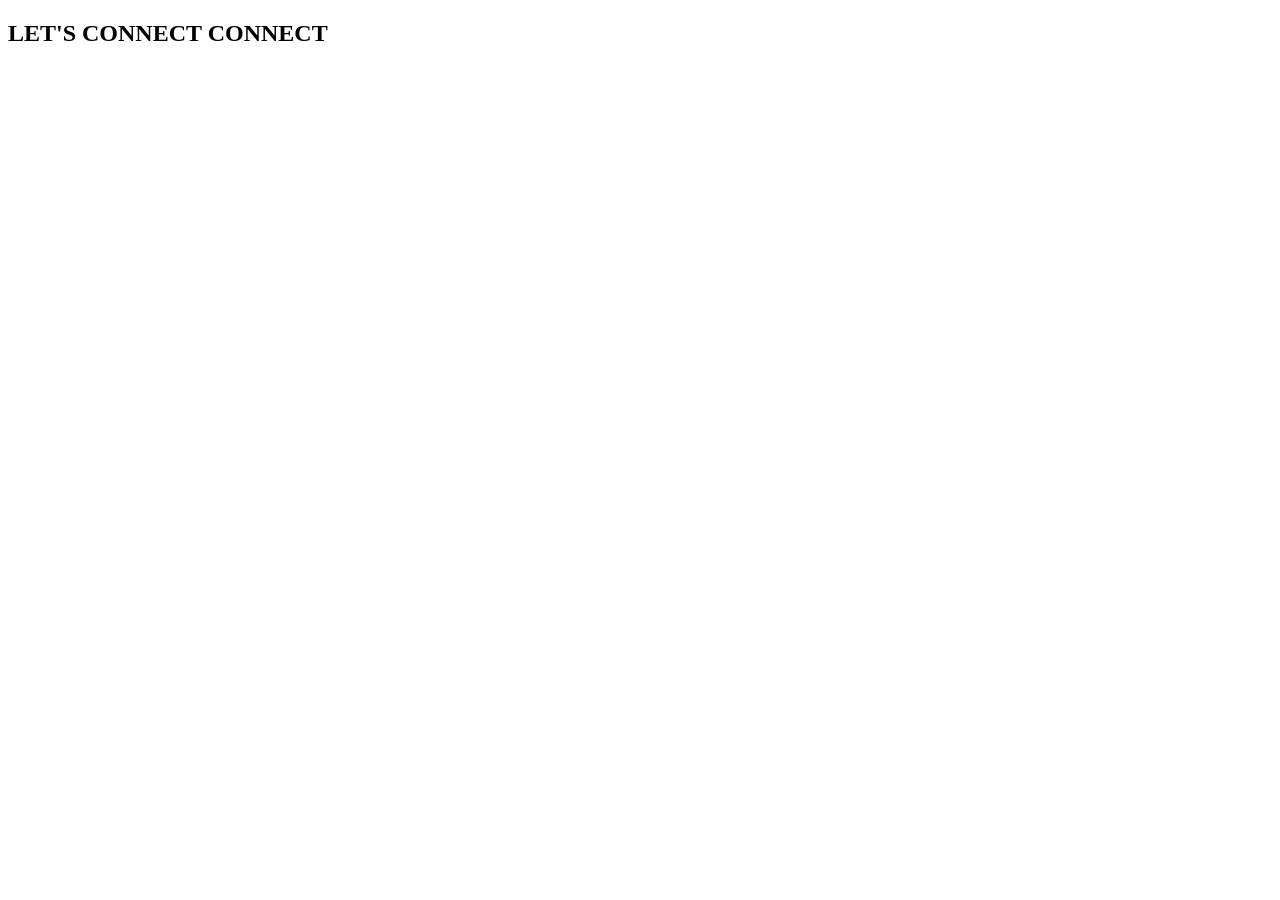
==== docs/banner/index.html @ 533ae8b1 "Add index.html for premium banner section" ====
<!DOCTYPE html>
<html lang="en">
<head>
  <meta charset="UTF-8">
  <meta name="viewport" content="width=device-width, initial-scale=1.0">
  <title>Let's Connect — MikeBoss80</title>
  <link rel="stylesheet" href="style.css">
  
  <!-- Fuentes premium -->
  <link rel="preconnect" href="https://fonts.googleapis.com">
  <link rel="preconnect" href="https://fonts.gstatic.com" crossorigin>
  <link href="https://fonts.googleapis.com/css2?family=Anton&family=Bebas+Neue&display=swap" rel="stylesheet">
</head>
<body>
  
  <!-- ============================================
       PREMIUM BANNER - LET'S CONNECT
       ============================================ -->
  <section class="banner">
    
    <!-- Texto con imagen revelada -->
    <div class="text-container">
      <h1 class="hero-text">
        <span class="line">LET'S CONNECT</span>
        <span class="line">CONNECT</span>
      </h1>
    </div>
    
    <!-- Glow cinematográfico -->
    <div class="glow-effect"></div>
    
  </section>

</body>
</html>
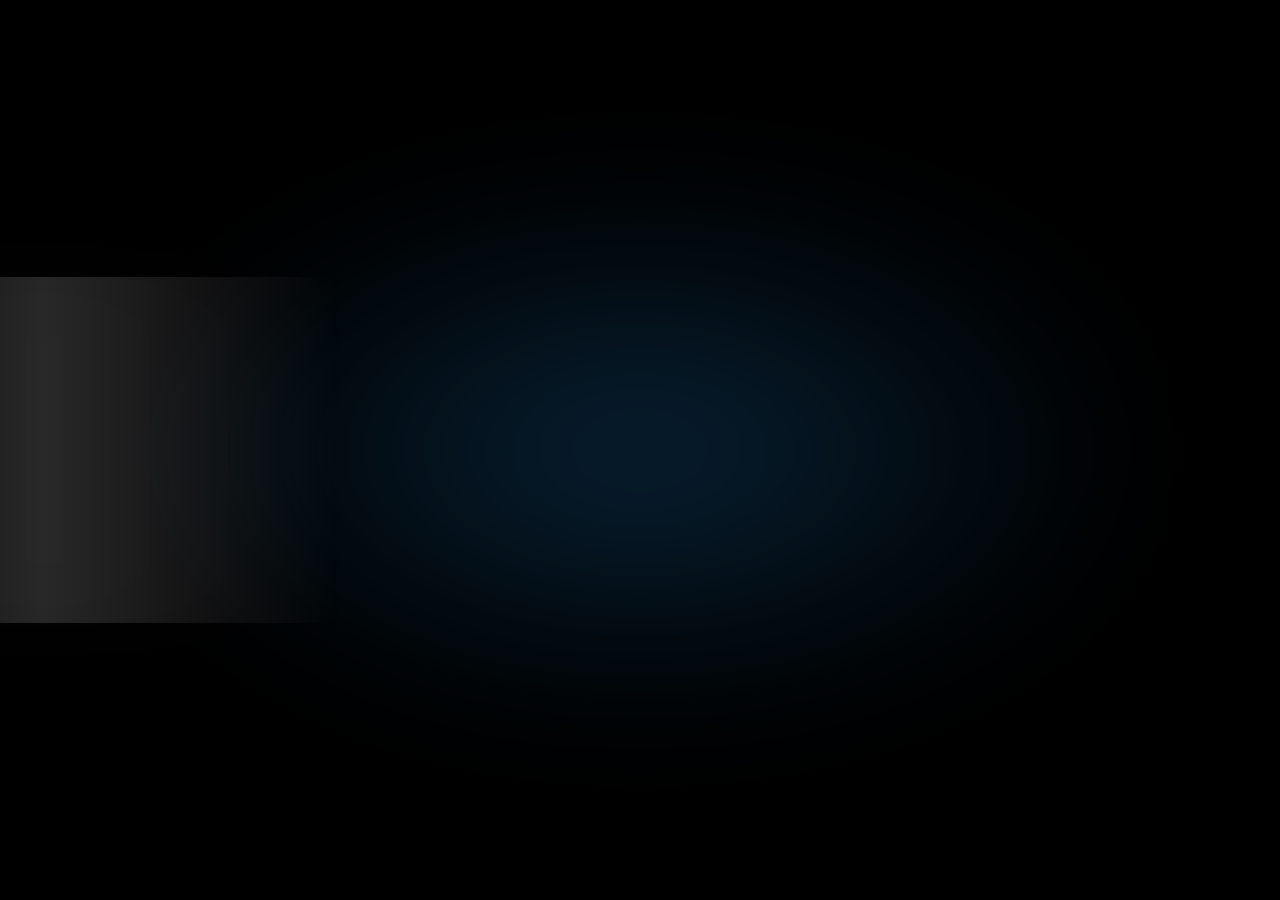
==== commit 785793e9: "Update title and comments in index.html" ====
--- a/docs/banner/index.html
+++ b/docs/banner/index.html
@@ -3,10 +3,10 @@
 <head>
   <meta charset="UTF-8">
   <meta name="viewport" content="width=device-width, initial-scale=1.0">
-  <title>Let's Connect — MikeBoss80</title>
+  <title>Let's Connect - Premium Banner</title>
   <link rel="stylesheet" href="style.css">
   
-  <!-- Fuentes premium -->
+  <!-- Google Fonts: Anton (Ultra Bold) -->
   <link rel="preconnect" href="https://fonts.googleapis.com">
   <link rel="preconnect" href="https://fonts.gstatic.com" crossorigin>
   <link href="https://fonts.googleapis.com/css2?family=Anton&family=Bebas+Neue&display=swap" rel="stylesheet">
@@ -14,19 +14,19 @@
 <body>
   
   <!-- ============================================
-       PREMIUM BANNER - LET'S CONNECT
+       PREMIUM BANNER SECTION
        ============================================ -->
   <section class="banner">
     
-    <!-- Texto con imagen revelada -->
+    <!-- Contenedor del texto con efecto de imagen -->
     <div class="text-container">
       <h1 class="hero-text">
-        <span class="line">LET'S CONNECT</span>
+        <span class="line">LET'S</span>
         <span class="line">CONNECT</span>
       </h1>
     </div>
     
-    <!-- Glow cinematográfico -->
+    <!-- Efecto de glow detrás del texto -->
     <div class="glow-effect"></div>
     
   </section>
--- a/docs/banner/style.css
+++ b/docs/banner/style.css
@@ -0,0 +1,162 @@
+/* ============================================
+   🔧 CONFIGURACIÓN RÁPIDA
+   Cambia SOLO esta variable para usar tu imagen
+   ============================================ */
+:root {
+  --banner-image: url('docs/banner/banner.png'); /* 👈 Tu imagen aquí */
+  --glow-color: rgba(36, 150, 237, 0.4);
+  --bg-color: #000000;
+}
+
+/* ============================================
+   RESET
+   ============================================ */
+* { margin: 0; padding: 0; box-sizing: border-box; }
+
+body {
+  background-color: var(--bg-color);
+  min-height: 100vh;
+  display: flex;
+  align-items: center;
+  justify-content: center;
+  overflow: hidden;
+  font-family: 'Anton', 'Bebas Neue', sans-serif;
+}
+
+/* ============================================
+   BANNER PRINCIPAL
+   ============================================ */
+.banner {
+  position: relative;
+  width: 100%;
+  height: 100vh;
+  display: flex;
+  align-items: center;
+  justify-content: center;
+  background: var(--bg-color);
+}
+
+/* ============================================
+   TEXTO CON IMAGEN REVELADA
+   ============================================ */
+.text-container {
+  position: relative;
+  z-index: 10;
+  text-align: center;
+}
+
+.hero-text {
+  font-family: 'Anton', sans-serif;
+  font-size: clamp(4rem, 15vw, 12rem);
+  font-weight: 400;
+  line-height: 0.9;
+  letter-spacing: -0.02em;
+  text-transform: uppercase;
+  
+  /* ✨ Magia: imagen solo visible dentro del texto */
+  background-image: var(--banner-image);
+  background-size: 200% 200%;
+  background-position: center;
+  background-repeat: no-repeat;
+  -webkit-background-clip: text;
+  background-clip: text;
+  -webkit-text-fill-color: transparent;
+  
+  /* Animación de la imagen flotando */
+  animation: 
+    imageFloat 20s ease-in-out infinite,
+    fadeInUp 1.2s ease-out;
+  
+  filter: drop-shadow(0 0 30px rgba(255, 255, 255, 0.1));
+}
+
+.hero-text .line {
+  display: block;
+  position: relative;
+}
+
+/* ============================================
+   ANIMACIONES
+   ============================================ */
+@keyframes imageFloat {
+  0%, 100% { background-position: 0% 50%; }
+  25%      { background-position: 50% 0%; }
+  50%      { background-position: 100% 50%; }
+  75%      { background-position: 50% 100%; }
+}
+
+@keyframes fadeInUp {
+  from { opacity: 0; transform: translateY(40px); }
+  to   { opacity: 1; transform: translateY(0); }
+}
+
+/* ============================================
+   GLOW CINEMATOGRÁFICO
+   ============================================ */
+.glow-effect {
+  position: absolute;
+  top: 50%;
+  left: 50%;
+  transform: translate(-50%, -50%);
+  width: 80%;
+  height: 60%;
+  background: radial-gradient(
+    ellipse at center,
+    var(--glow-color) 0%,
+    transparent 70%
+  );
+  filter: blur(80px);
+  opacity: 0.6;
+  z-index: 1;
+  animation: glowPulse 4s ease-in-out infinite;
+}
+
+@keyframes glowPulse {
+  0%, 100% { opacity: 0.6; transform: translate(-50%, -50%) scale(1); }
+  50%      { opacity: 0.8; transform: translate(-50%, -50%) scale(1.1); }
+}
+
+/* ============================================
+   BRILLO QUE RECORRE LAS LETRAS
+   ============================================ */
+.hero-text::after {
+  content: '';
+  position: absolute;
+  top: 0;
+  left: -100%;
+  width: 100%;
+  height: 100%;
+  background: linear-gradient(
+    90deg,
+    transparent,
+    rgba(255, 255, 255, 0.15),
+    transparent
+  );
+  animation: shine 4s ease-in-out infinite;
+  pointer-events: none;
+}
+
+@keyframes shine {
+  0%   { left: -100%; }
+  50%, 100% { left: 100%; }
+}
+
+/* ============================================
+   RESPONSIVE
+   ============================================ */
+@media (max-width: 768px) {
+  .hero-text {
+    font-size: clamp(3rem, 12vw, 6rem);
+  }
+  .glow-effect {
+    width: 90%;
+    height: 50%;
+    filter: blur(60px);
+  }
+}
+
+@media (max-width: 480px) {
+  .hero-text {
+    font-size: clamp(2.5rem, 10vw, 4rem);
+  }
+}
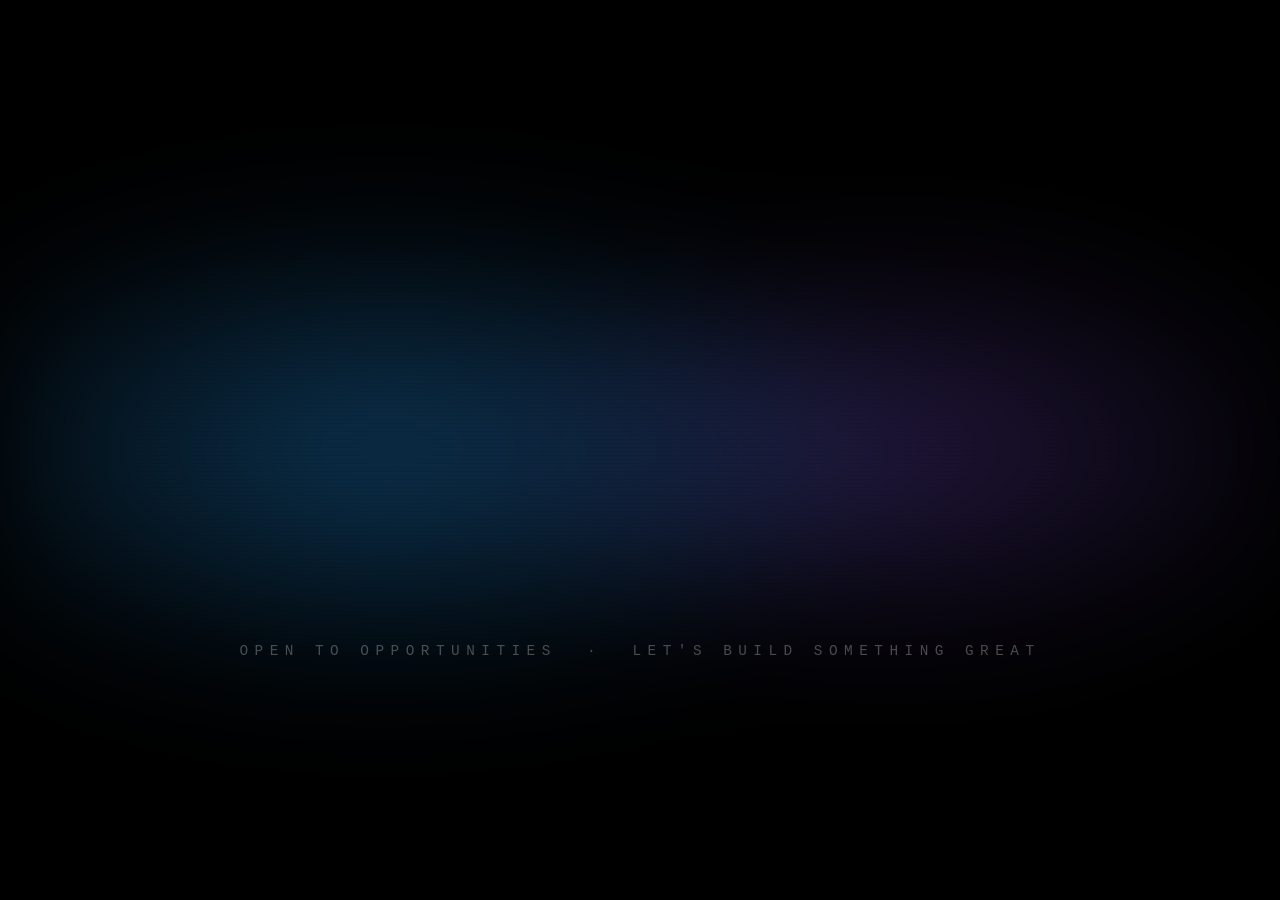
==== commit b0c2d61d: "Refactor HTML structure and update title Updated the title and stylesheet link in the HTML file. Add" ====
--- a/docs/banner/index.html
+++ b/docs/banner/index.html
@@ -3,32 +3,259 @@
 <head>
   <meta charset="UTF-8">
   <meta name="viewport" content="width=device-width, initial-scale=1.0">
-  <title>Let's Connect - Premium Banner</title>
-  <link rel="stylesheet" href="style.css">
-  
-  <!-- Google Fonts: Anton (Ultra Bold) -->
+  <title>Let's Connect – Banner</title>
+
+  <!-- ============================================
+       GOOGLE FONTS
+       Anton: ultra-condensed weight, ideal para text-clip
+       ============================================ -->
   <link rel="preconnect" href="https://fonts.googleapis.com">
   <link rel="preconnect" href="https://fonts.gstatic.com" crossorigin>
-  <link href="https://fonts.googleapis.com/css2?family=Anton&family=Bebas+Neue&display=swap" rel="stylesheet">
+  <link href="https://fonts.googleapis.com/css2?family=Anton&display=swap" rel="stylesheet">
+
+  <style>
+
+    /* ============================================
+       CONFIG TOKENS
+       Para cambiar la imagen, edita SOLO --banner-image.
+       El resto del banner se adapta automáticamente.
+       ============================================ */
+    :root {
+      --banner-image   : url('docs/banner/banner.png');
+      --bg             : #000000;
+      --glow-primary   : rgba(36, 150, 237, 0.35);
+      --glow-secondary : rgba(139, 92, 246, 0.25);
+      --font-display   : 'Anton', Impact, 'Arial Black', sans-serif;
+      --float-duration : 18s;
+      --glow-duration  : 5s;
+    }
+
+    /* ============================================
+       RESET
+       ============================================ */
+    *, *::before, *::after {
+      margin      : 0;
+      padding     : 0;
+      box-sizing  : border-box;
+    }
+
+    /* ============================================
+       BASE
+       ============================================ */
+    html, body {
+      width       : 100%;
+      height      : 100%;
+    }
+
+    body {
+      background  : var(--bg);
+      display     : flex;
+      align-items : center;
+      justify-content: center;
+      overflow    : hidden;
+      font-family : var(--font-display);
+    }
+
+    /* ============================================
+       BANNER WRAPPER
+       Full viewport, stacking context for glow + text
+       ============================================ */
+    .banner {
+      position        : relative;
+      width           : 100%;
+      height          : 100vh;
+      display         : flex;
+      align-items     : center;
+      justify-content : center;
+    }
+
+    /* ============================================
+       GLOW LAYER
+       Sits behind the text, animates between two
+       offset ellipses to create ambient light shift
+       ============================================ */
+    .banner__glow {
+      position         : absolute;
+      inset            : 0;
+      z-index          : 1;
+      pointer-events   : none;
+      /* Dual radial glows that drift apart on animation */
+      background       : radial-gradient(
+                           ellipse 60% 40% at 30% 50%,
+                           var(--glow-primary) 0%,
+                           transparent 70%
+                         ),
+                         radial-gradient(
+                           ellipse 50% 35% at 70% 50%,
+                           var(--glow-secondary) 0%,
+                           transparent 70%
+                         );
+      filter           : blur(60px);
+      animation        : glowDrift var(--glow-duration) ease-in-out infinite alternate;
+    }
+
+    @keyframes glowDrift {
+      0%   {
+        background: radial-gradient(ellipse 60% 40% at 25% 50%, var(--glow-primary)   0%, transparent 70%),
+                    radial-gradient(ellipse 50% 35% at 75% 50%, var(--glow-secondary) 0%, transparent 70%);
+        opacity: 0.7;
+      }
+      50%  {
+        opacity: 1;
+      }
+      100% {
+        background: radial-gradient(ellipse 60% 40% at 75% 50%, var(--glow-primary)   0%, transparent 70%),
+                    radial-gradient(ellipse 50% 35% at 25% 50%, var(--glow-secondary) 0%, transparent 70%);
+        opacity: 0.8;
+      }
+    }
+
+    /* ============================================
+       TEXT CONTAINER
+       Centres the headline, sits above the glow
+       ============================================ */
+    .banner__content {
+      position        : relative;
+      z-index         : 10;
+      text-align      : center;
+      width           : 100%;
+      padding         : 0 4vw;
+      /* Entrance fade */
+      animation       : fadeIn 1.2s cubic-bezier(0.22, 1, 0.36, 1) both;
+    }
+
+    @keyframes fadeIn {
+      from { opacity: 0; transform: translateY(12px); }
+      to   { opacity: 1; transform: translateY(0); }
+    }
+
+    /* ============================================
+       HERO TEXT
+       Image visible only through the letter shapes.
+       background-size: 200% lets the float animation
+       travel across the full image without gaps.
+       ============================================ */
+    .banner__headline {
+      font-family              : var(--font-display);
+      font-size                : clamp(3.5rem, 16vw, 13rem);
+      line-height              : 0.92;
+      text-transform           : uppercase;
+      letter-spacing           : -0.01em;
+
+      /* Image fill */
+      background               : var(--banner-image) center / 200% auto no-repeat;
+      -webkit-background-clip  : text;
+              background-clip  : text;
+      -webkit-text-fill-color  : transparent;
+              color            : transparent;
+
+      /* Slow pan across the image */
+      animation                : imageFloat var(--float-duration) ease-in-out infinite;
+    }
+
+    /* Two-line variant: break at the exclamation mark */
+    .banner__headline .line {
+      display : block;
+    }
+
+    /* ============================================
+       IMAGE FLOAT ANIMATION
+       Pan left-to-right, then right-to-left — the
+       background-size: 200% gives enough room to
+       travel without repeating or leaving blank space
+       ============================================ */
+    @keyframes imageFloat {
+      0%   { background-position:  0%  40%; }
+      25%  { background-position: 60%  60%; }
+      50%  { background-position: 100% 40%; }
+      75%  { background-position: 40%  60%; }
+      100% { background-position:  0%  40%; }
+    }
+
+    /* ============================================
+       SUBTITLE (optional, purely decorative)
+       Thin white monospace line below the headline
+       ============================================ */
+    .banner__sub {
+      display         : block;
+      margin-top      : 1.6rem;
+      font-family     : 'Courier New', monospace;
+      font-size       : clamp(0.6rem, 1.4vw, 0.9rem);
+      letter-spacing  : 0.45em;
+      text-transform  : uppercase;
+      color           : rgba(255, 255, 255, 0.28);
+    }
+
+    /* ============================================
+       SCAN LINE (purely decorative texture)
+       A very subtle horizontal repeat that adds
+       depth without competing with the headline
+       ============================================ */
+    .banner::after {
+      content    : '';
+      position   : absolute;
+      inset      : 0;
+      z-index    : 5;
+      pointer-events: none;
+      background : repeating-linear-gradient(
+                     to bottom,
+                     transparent            0px,
+                     transparent            3px,
+                     rgba(0,0,0,0.06)       3px,
+                     rgba(0,0,0,0.06)       4px
+                   );
+    }
+
+    /* ============================================
+       REDUCED MOTION
+       Honour system preference — freeze animations
+       ============================================ */
+    @media (prefers-reduced-motion: reduce) {
+      .banner__headline,
+      .banner__glow,
+      .banner__content {
+        animation: none;
+      }
+      .banner__headline {
+        background-position: center;
+      }
+    }
+
+    /* ============================================
+       RESPONSIVE
+       ============================================ */
+    @media (max-width: 480px) {
+      .banner__headline {
+        letter-spacing: -0.02em;
+      }
+    }
+
+  </style>
 </head>
+
 <body>
-  
+
   <!-- ============================================
-       PREMIUM BANNER SECTION
+       BANNER
        ============================================ -->
-  <section class="banner">
-    
-    <!-- Contenedor del texto con efecto de imagen -->
-    <div class="text-container">
-      <h1 class="hero-text">
+  <section class="banner" role="banner">
+
+    <!-- Ambient glow behind the text -->
+    <div class="banner__glow" aria-hidden="true"></div>
+
+    <!-- Main content -->
+    <div class="banner__content">
+
+      <h1 class="banner__headline" aria-label="Let's Connect!">
         <span class="line">LET'S</span>
-        <span class="line">CONNECT</span>
+        <span class="line">CONNECT!</span>
       </h1>
+
+      <!-- Optional tagline — delete if not needed -->
+      <span class="banner__sub">Open to opportunities &nbsp;·&nbsp; Let's build something great</span>
+
     </div>
-    
-    <!-- Efecto de glow detrás del texto -->
-    <div class="glow-effect"></div>
-    
+
   </section>
 
 </body>
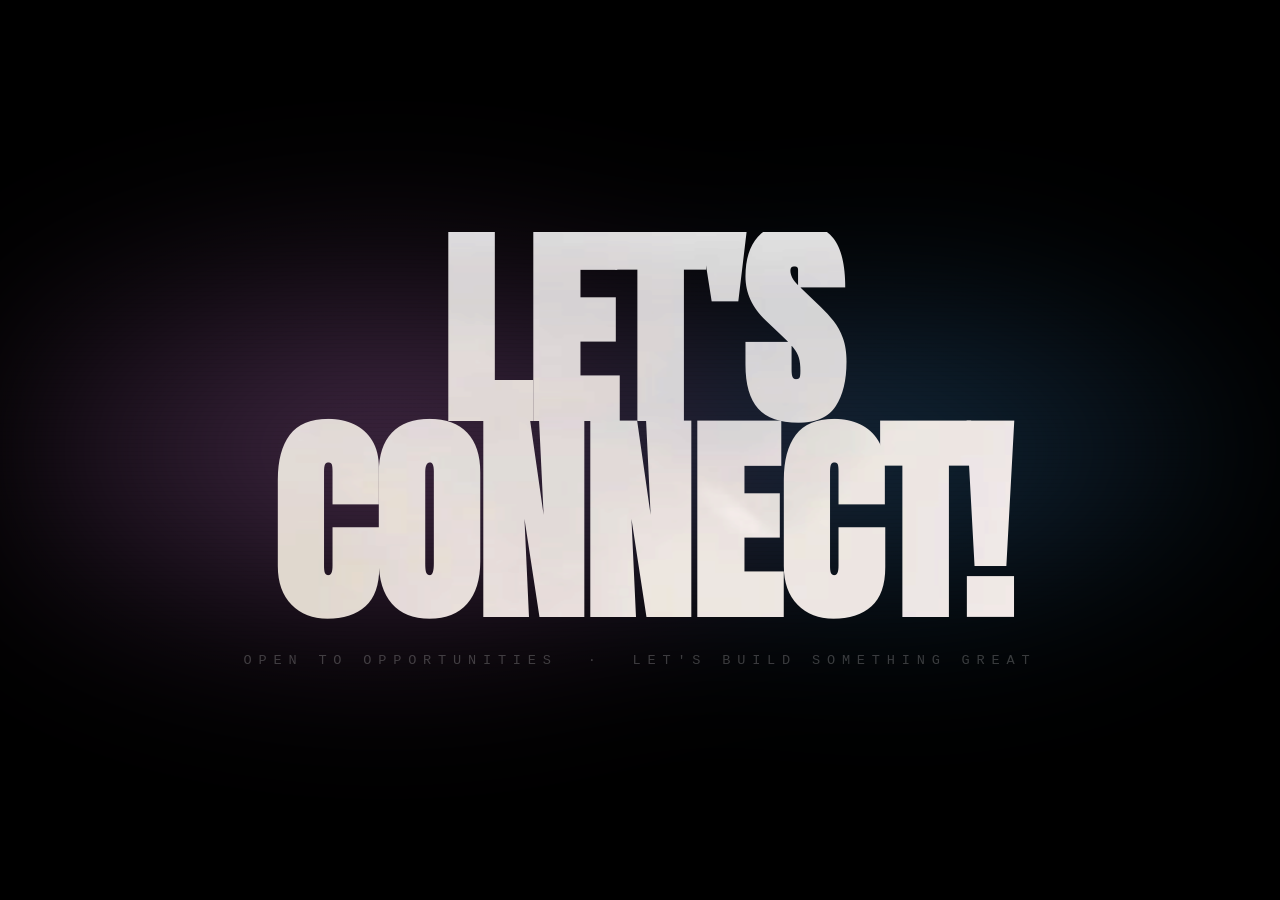
==== commit f1b719bd: "Update banner styles and animations Refactor CSS variables for banner styles and update glow effects" ====
--- a/docs/banner/index.html
+++ b/docs/banner/index.html
@@ -4,48 +4,27 @@
   <meta charset="UTF-8">
   <meta name="viewport" content="width=device-width, initial-scale=1.0">
   <title>Let's Connect – Banner</title>
-
-  <!-- ============================================
-       GOOGLE FONTS
-       Anton: ultra-condensed weight, ideal para text-clip
-       ============================================ -->
   <link rel="preconnect" href="https://fonts.googleapis.com">
   <link rel="preconnect" href="https://fonts.gstatic.com" crossorigin>
   <link href="https://fonts.googleapis.com/css2?family=Anton&display=swap" rel="stylesheet">
 
   <style>
-
     /* ============================================
-       CONFIG TOKENS
-       Para cambiar la imagen, edita SOLO --banner-image.
-       El resto del banner se adapta automáticamente.
+       CONFIG
+       Para cambiar la imagen edita SOLO --banner-fill.
        ============================================ */
     :root {
-      --banner-image   : url('docs/banner/banner.png');
-      --bg             : #000000;
-      --glow-primary   : rgba(36, 150, 237, 0.35);
-      --glow-secondary : rgba(139, 92, 246, 0.25);
-      --font-display   : 'Anton', Impact, 'Arial Black', sans-serif;
-      --float-duration : 18s;
-      --glow-duration  : 5s;
+      --banner-fill      : url('banner.png');
+      --bg               : #000000;
+      --glow-a           : rgba(240, 147, 251, 0.3);
+      --glow-b           : rgba(79, 172, 254, 0.25);
+      --float-duration   : 8s;
+      --glow-duration    : 5s;
     }
 
-    /* ============================================
-       RESET
-       ============================================ */
-    *, *::before, *::after {
-      margin      : 0;
-      padding     : 0;
-      box-sizing  : border-box;
-    }
+    *, *::before, *::after { margin:0; padding:0; box-sizing:border-box; }
 
-    /* ============================================
-       BASE
-       ============================================ */
-    html, body {
-      width       : 100%;
-      height      : 100%;
-    }
+    html, body { width:100%; height:100%; }
 
     body {
       background  : var(--bg);
@@ -53,13 +32,10 @@
       align-items : center;
       justify-content: center;
       overflow    : hidden;
-      font-family : var(--font-display);
+      font-family : 'Anton', Impact, 'Arial Black', sans-serif;
     }
 
-    /* ============================================
-       BANNER WRAPPER
-       Full viewport, stacking context for glow + text
-       ============================================ */
+    /* ── BANNER ── */
     .banner {
       position        : relative;
       width           : 100%;
@@ -69,128 +45,92 @@
       justify-content : center;
     }
 
-    /* ============================================
-       GLOW LAYER
-       Sits behind the text, animates between two
-       offset ellipses to create ambient light shift
-       ============================================ */
+    /* ── GLOW AMBIENT ── */
     .banner__glow {
-      position         : absolute;
-      inset            : 0;
-      z-index          : 1;
-      pointer-events   : none;
-      /* Dual radial glows that drift apart on animation */
-      background       : radial-gradient(
-                           ellipse 60% 40% at 30% 50%,
-                           var(--glow-primary) 0%,
-                           transparent 70%
-                         ),
-                         radial-gradient(
-                           ellipse 50% 35% at 70% 50%,
-                           var(--glow-secondary) 0%,
-                           transparent 70%
-                         );
-      filter           : blur(60px);
-      animation        : glowDrift var(--glow-duration) ease-in-out infinite alternate;
+      position      : absolute;
+      inset         : 0;
+      z-index       : 1;
+      pointer-events: none;
+      background    : radial-gradient(ellipse 55% 40% at 30% 50%, var(--glow-a) 0%, transparent 70%),
+                      radial-gradient(ellipse 45% 35% at 70% 50%, var(--glow-b) 0%, transparent 70%);
+      filter        : blur(70px);
+      animation     : glowDrift var(--glow-duration) ease-in-out infinite alternate;
     }
 
     @keyframes glowDrift {
-      0%   {
-        background: radial-gradient(ellipse 60% 40% at 25% 50%, var(--glow-primary)   0%, transparent 70%),
-                    radial-gradient(ellipse 50% 35% at 75% 50%, var(--glow-secondary) 0%, transparent 70%);
-        opacity: 0.7;
+      from {
+        background: radial-gradient(ellipse 55% 40% at 20% 50%, var(--glow-a) 0%, transparent 70%),
+                    radial-gradient(ellipse 45% 35% at 80% 50%, var(--glow-b) 0%, transparent 70%);
       }
-      50%  {
-        opacity: 1;
-      }
-      100% {
-        background: radial-gradient(ellipse 60% 40% at 75% 50%, var(--glow-primary)   0%, transparent 70%),
-                    radial-gradient(ellipse 50% 35% at 25% 50%, var(--glow-secondary) 0%, transparent 70%);
-        opacity: 0.8;
+      to {
+        background: radial-gradient(ellipse 55% 40% at 80% 50%, var(--glow-a) 0%, transparent 70%),
+                    radial-gradient(ellipse 45% 35% at 20% 50%, var(--glow-b) 0%, transparent 70%);
       }
     }
 
-    /* ============================================
-       TEXT CONTAINER
-       Centres the headline, sits above the glow
-       ============================================ */
+    /* ── CONTENIDO ── */
     .banner__content {
       position        : relative;
       z-index         : 10;
       text-align      : center;
       width           : 100%;
       padding         : 0 4vw;
-      /* Entrance fade */
-      animation       : fadeIn 1.2s cubic-bezier(0.22, 1, 0.36, 1) both;
+      animation       : fadeIn 1s cubic-bezier(0.22, 1, 0.36, 1) both;
     }
 
     @keyframes fadeIn {
-      from { opacity: 0; transform: translateY(12px); }
-      to   { opacity: 1; transform: translateY(0); }
+      from { opacity:0; transform:translateY(16px); }
+      to   { opacity:1; transform:translateY(0); }
     }
 
-    /* ============================================
-       HERO TEXT
-       Image visible only through the letter shapes.
-       background-size: 200% lets the float animation
-       travel across the full image without gaps.
-       ============================================ */
+    /* ── HEADLINE ──
+       background-size: 300% da espacio para que la
+       animación viaje sin gaps ni repeticiones.
+       ------------------------------------------ */
     .banner__headline {
-      font-family              : var(--font-display);
-      font-size                : clamp(3.5rem, 16vw, 13rem);
-      line-height              : 0.92;
-      text-transform           : uppercase;
-      letter-spacing           : -0.01em;
+      font-family             : 'Anton', Impact, 'Arial Black', sans-serif;
+      font-size               : clamp(3.8rem, 17vw, 14rem);
+      line-height             : 0.9;
+      text-transform          : uppercase;
+      letter-spacing          : -0.01em;
 
-      /* Image fill */
-      background               : var(--banner-image) center / 200% auto no-repeat;
-      -webkit-background-clip  : text;
-              background-clip  : text;
-      -webkit-text-fill-color  : transparent;
-              color            : transparent;
+      /* ── FILL: imagen o gradiente ── */
+      background              : var(--banner-fill);
+      background-size         : 300% 300%;
 
-      /* Slow pan across the image */
-      animation                : imageFloat var(--float-duration) ease-in-out infinite;
+      /* ── CLIP al texto ── */
+      -webkit-background-clip : text;
+              background-clip : text;
+      -webkit-text-fill-color : transparent;
+              color           : transparent;
+
+      /* ── Animación del fill ── */
+      animation               : fillFloat var(--float-duration) ease-in-out infinite;
     }
 
-    /* Two-line variant: break at the exclamation mark */
-    .banner__headline .line {
-      display : block;
+    .banner__headline .line { display:block; }
+
+    /* Viaje diagonal para que se note el movimiento */
+    @keyframes fillFloat {
+      0%   { background-position:   0%   0%; }
+      25%  { background-position: 100%  50%; }
+      50%  { background-position: 100% 100%; }
+      75%  { background-position:   0%  50%; }
+      100% { background-position:   0%   0%; }
     }
 
-    /* ============================================
-       IMAGE FLOAT ANIMATION
-       Pan left-to-right, then right-to-left — the
-       background-size: 200% gives enough room to
-       travel without repeating or leaving blank space
-       ============================================ */
-    @keyframes imageFloat {
-      0%   { background-position:  0%  40%; }
-      25%  { background-position: 60%  60%; }
-      50%  { background-position: 100% 40%; }
-      75%  { background-position: 40%  60%; }
-      100% { background-position:  0%  40%; }
+    /* ── SUBTÍTULO ── */
+    .banner__sub {
+      display        : block;
+      margin-top     : 1.8rem;
+      font-family    : 'Courier New', monospace;
+      font-size      : clamp(0.55rem, 1.3vw, 0.85rem);
+      letter-spacing : 0.5em;
+      text-transform : uppercase;
+      color          : rgba(255,255,255,0.22);
     }
 
-    /* ============================================
-       SUBTITLE (optional, purely decorative)
-       Thin white monospace line below the headline
-       ============================================ */
-    .banner__sub {
-      display         : block;
-      margin-top      : 1.6rem;
-      font-family     : 'Courier New', monospace;
-      font-size       : clamp(0.6rem, 1.4vw, 0.9rem);
-      letter-spacing  : 0.45em;
-      text-transform  : uppercase;
-      color           : rgba(255, 255, 255, 0.28);
-    }
-
-    /* ============================================
-       SCAN LINE (purely decorative texture)
-       A very subtle horizontal repeat that adds
-       depth without competing with the headline
-       ============================================ */
+    /* ── TEXTURA SCANLINE (decorativa) ── */
     .banner::after {
       content    : '';
       position   : absolute;
@@ -199,64 +139,37 @@
       pointer-events: none;
       background : repeating-linear-gradient(
                      to bottom,
-                     transparent            0px,
-                     transparent            3px,
-                     rgba(0,0,0,0.06)       3px,
-                     rgba(0,0,0,0.06)       4px
+                     transparent       0px,
+                     transparent       3px,
+                     rgba(0,0,0,0.05)  3px,
+                     rgba(0,0,0,0.05)  4px
                    );
     }
 
-    /* ============================================
-       REDUCED MOTION
-       Honour system preference — freeze animations
-       ============================================ */
+    /* ── REDUCED MOTION ── */
     @media (prefers-reduced-motion: reduce) {
       .banner__headline,
       .banner__glow,
-      .banner__content {
-        animation: none;
-      }
-      .banner__headline {
-        background-position: center;
-      }
+      .banner__content { animation:none; }
+      .banner__headline { background-position: center; }
     }
 
-    /* ============================================
-       RESPONSIVE
-       ============================================ */
+    /* ── RESPONSIVE ── */
     @media (max-width: 480px) {
-      .banner__headline {
-        letter-spacing: -0.02em;
-      }
+      .banner__headline { letter-spacing: -0.02em; }
     }
-
   </style>
 </head>
-
 <body>
-
-  <!-- ============================================
-       BANNER
-       ============================================ -->
   <section class="banner" role="banner">
-
-    <!-- Ambient glow behind the text -->
     <div class="banner__glow" aria-hidden="true"></div>
-
-    <!-- Main content -->
     <div class="banner__content">
-
       <h1 class="banner__headline" aria-label="Let's Connect!">
         <span class="line">LET'S</span>
         <span class="line">CONNECT!</span>
       </h1>
-
-      <!-- Optional tagline — delete if not needed -->
       <span class="banner__sub">Open to opportunities &nbsp;·&nbsp; Let's build something great</span>
-
     </div>
-
   </section>
-
 </body>
 </html>
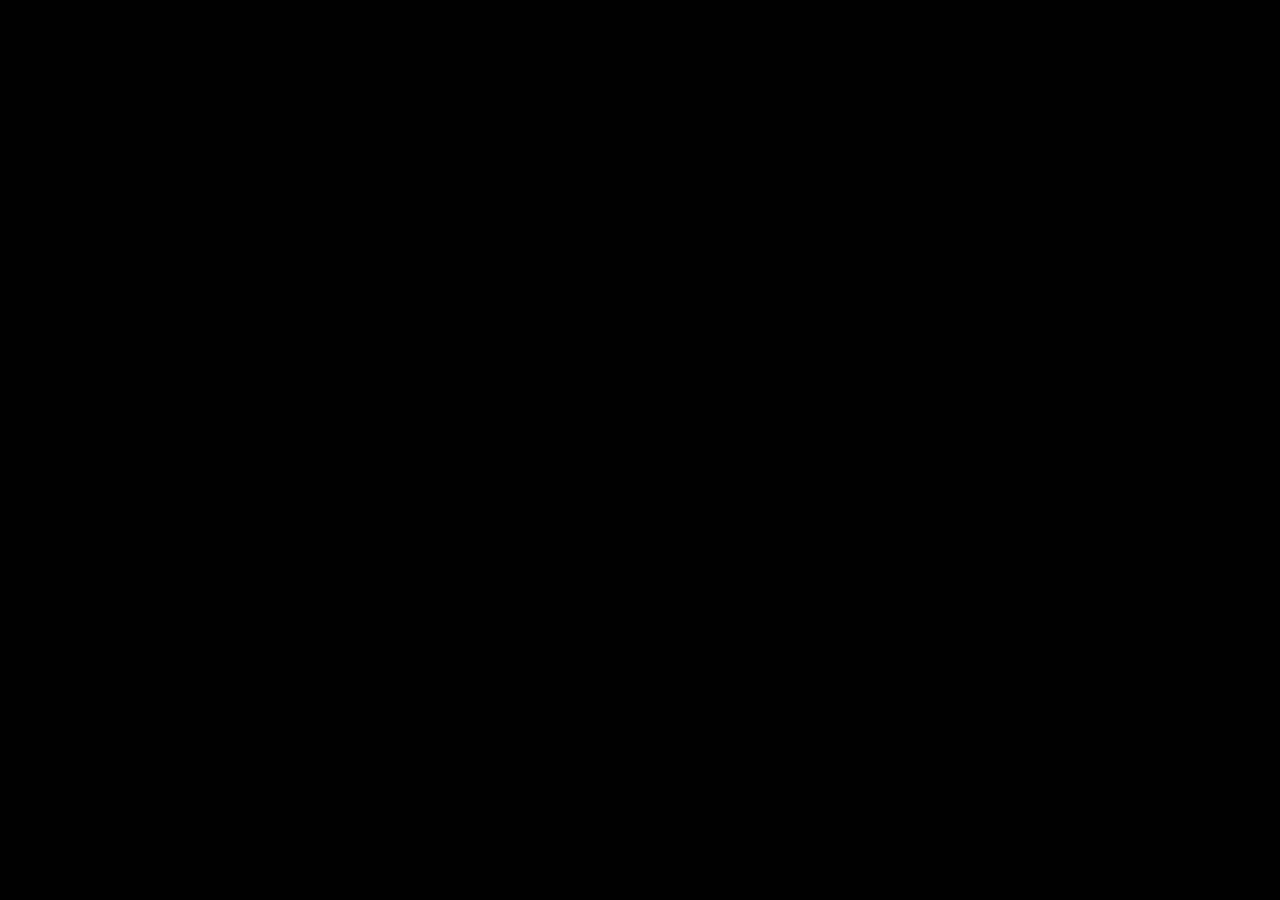
==== commit 8b16e50b: "Refactor banner HTML and link external stylesheet Updated the banner structure and styling by removi" ====
--- a/docs/banner/index.html
+++ b/docs/banner/index.html
@@ -7,167 +7,30 @@
   <link rel="preconnect" href="https://fonts.googleapis.com">
   <link rel="preconnect" href="https://fonts.gstatic.com" crossorigin>
   <link href="https://fonts.googleapis.com/css2?family=Anton&display=swap" rel="stylesheet">
-
-  <style>
-    /* ============================================
-       CONFIG
-       Para cambiar la imagen edita SOLO --banner-fill.
-       ============================================ */
-    :root {
-      --banner-fill      : url('banner.png');
-      --bg               : #000000;
-      --glow-a           : rgba(240, 147, 251, 0.3);
-      --glow-b           : rgba(79, 172, 254, 0.25);
-      --float-duration   : 8s;
-      --glow-duration    : 5s;
-    }
-
-    *, *::before, *::after { margin:0; padding:0; box-sizing:border-box; }
-
-    html, body { width:100%; height:100%; }
-
-    body {
-      background  : var(--bg);
-      display     : flex;
-      align-items : center;
-      justify-content: center;
-      overflow    : hidden;
-      font-family : 'Anton', Impact, 'Arial Black', sans-serif;
-    }
-
-    /* ── BANNER ── */
-    .banner {
-      position        : relative;
-      width           : 100%;
-      height          : 100vh;
-      display         : flex;
-      align-items     : center;
-      justify-content : center;
-    }
-
-    /* ── GLOW AMBIENT ── */
-    .banner__glow {
-      position      : absolute;
-      inset         : 0;
-      z-index       : 1;
-      pointer-events: none;
-      background    : radial-gradient(ellipse 55% 40% at 30% 50%, var(--glow-a) 0%, transparent 70%),
-                      radial-gradient(ellipse 45% 35% at 70% 50%, var(--glow-b) 0%, transparent 70%);
-      filter        : blur(70px);
-      animation     : glowDrift var(--glow-duration) ease-in-out infinite alternate;
-    }
-
-    @keyframes glowDrift {
-      from {
-        background: radial-gradient(ellipse 55% 40% at 20% 50%, var(--glow-a) 0%, transparent 70%),
-                    radial-gradient(ellipse 45% 35% at 80% 50%, var(--glow-b) 0%, transparent 70%);
-      }
-      to {
-        background: radial-gradient(ellipse 55% 40% at 80% 50%, var(--glow-a) 0%, transparent 70%),
-                    radial-gradient(ellipse 45% 35% at 20% 50%, var(--glow-b) 0%, transparent 70%);
-      }
-    }
-
-    /* ── CONTENIDO ── */
-    .banner__content {
-      position        : relative;
-      z-index         : 10;
-      text-align      : center;
-      width           : 100%;
-      padding         : 0 4vw;
-      animation       : fadeIn 1s cubic-bezier(0.22, 1, 0.36, 1) both;
-    }
-
-    @keyframes fadeIn {
-      from { opacity:0; transform:translateY(16px); }
-      to   { opacity:1; transform:translateY(0); }
-    }
-
-    /* ── HEADLINE ──
-       background-size: 300% da espacio para que la
-       animación viaje sin gaps ni repeticiones.
-       ------------------------------------------ */
-    .banner__headline {
-      font-family             : 'Anton', Impact, 'Arial Black', sans-serif;
-      font-size               : clamp(3.8rem, 17vw, 14rem);
-      line-height             : 0.9;
-      text-transform          : uppercase;
-      letter-spacing          : -0.01em;
-
-      /* ── FILL: imagen o gradiente ── */
-      background              : var(--banner-fill);
-      background-size         : 300% 300%;
-
-      /* ── CLIP al texto ── */
-      -webkit-background-clip : text;
-              background-clip : text;
-      -webkit-text-fill-color : transparent;
-              color           : transparent;
-
-      /* ── Animación del fill ── */
-      animation               : fillFloat var(--float-duration) ease-in-out infinite;
-    }
-
-    .banner__headline .line { display:block; }
-
-    /* Viaje diagonal para que se note el movimiento */
-    @keyframes fillFloat {
-      0%   { background-position:   0%   0%; }
-      25%  { background-position: 100%  50%; }
-      50%  { background-position: 100% 100%; }
-      75%  { background-position:   0%  50%; }
-      100% { background-position:   0%   0%; }
-    }
-
-    /* ── SUBTÍTULO ── */
-    .banner__sub {
-      display        : block;
-      margin-top     : 1.8rem;
-      font-family    : 'Courier New', monospace;
-      font-size      : clamp(0.55rem, 1.3vw, 0.85rem);
-      letter-spacing : 0.5em;
-      text-transform : uppercase;
-      color          : rgba(255,255,255,0.22);
-    }
-
-    /* ── TEXTURA SCANLINE (decorativa) ── */
-    .banner::after {
-      content    : '';
-      position   : absolute;
-      inset      : 0;
-      z-index    : 5;
-      pointer-events: none;
-      background : repeating-linear-gradient(
-                     to bottom,
-                     transparent       0px,
-                     transparent       3px,
-                     rgba(0,0,0,0.05)  3px,
-                     rgba(0,0,0,0.05)  4px
-                   );
-    }
-
-    /* ── REDUCED MOTION ── */
-    @media (prefers-reduced-motion: reduce) {
-      .banner__headline,
-      .banner__glow,
-      .banner__content { animation:none; }
-      .banner__headline { background-position: center; }
-    }
-
-    /* ── RESPONSIVE ── */
-    @media (max-width: 480px) {
-      .banner__headline { letter-spacing: -0.02em; }
-    }
-  </style>
+  <link rel="stylesheet" href="style.css">
 </head>
 <body>
   <section class="banner" role="banner">
     <div class="banner__glow" aria-hidden="true"></div>
     <div class="banner__content">
-      <h1 class="banner__headline" aria-label="Let's Connect!">
-        <span class="line">LET'S</span>
-        <span class="line">CONNECT!</span>
-      </h1>
+      
+      <!-- WRAPPER para las dos capas del texto -->
+      <div class="banner__headline-wrapper">
+        
+        <!-- CAPA 1: Imagen estática centrada -->
+        <h1 class="banner__headline banner__headline--image" aria-label="Let's Connect!">
+          <span class="line">LET'S</span>
+          <span class="line">CONNECT!</span>
+        </h1>
+        
+        <!-- CAPA 2: Brillo animado (se superpone) -->
+        <h1 class="banner__headline banner__headline--shine" aria-hidden="true">
+          <span class="line">LET'S</span>
+          <span class="line">CONNECT!</span>
+        </h1>
+        
+      </div>
+      
       <span class="banner__sub">Open to opportunities &nbsp;·&nbsp; Let's build something great</span>
     </div>
   </section>
--- a/docs/banner/style.css
+++ b/docs/banner/style.css
@@ -0,0 +1,84 @@
+/* ============================================
+   VARIABLES DE CONFIGURACIÓN
+   Cambia --banner-image para usar tu propia imagen
+   ============================================ */
+:root {
+  --banner-image: url('docs/banner/banner.png');
+  --glow-color: rgba(36, 150, 237, 0.4);
+}
+
+* { margin: 0; padding: 0; box-sizing: border-box; }
+
+body {
+  background: #000;
+  min-height: 100vh;
+  display: flex;
+  align-items: center;
+  justify-content: center;
+  overflow: hidden;
+  font-family: 'Anton', sans-serif;
+}
+
+.banner {
+  position: relative;
+  width: 100%;
+  height: 100vh;
+  display: flex;
+  align-items: center;
+  justify-content: center;
+}
+
+.text-container {
+  position: relative;
+  z-index: 10;
+  text-align: center;
+}
+
+.hero-text {
+  font-size: clamp(4rem, 15vw, 12rem);
+  line-height: 0.9;
+  text-transform: uppercase;
+  
+  /* IMAGEN DE FONDO */
+  background: var(--banner-image) center/cover no-repeat;
+  
+  /* CLIP DEL TEXTO */
+  -webkit-background-clip: text;
+  background-clip: text;
+  -webkit-text-fill-color: transparent;
+  
+  /* ANIMACIÓN */
+  animation: imageFloat 20s ease-in-out infinite;
+}
+
+.hero-text .line {
+  display: block;
+}
+
+@keyframes imageFloat {
+  0%, 100% { background-position: 0% 50%; }
+  50% { background-position: 100% 50%; }
+}
+
+.glow-effect {
+  position: absolute;
+  top: 50%;
+  left: 50%;
+  transform: translate(-50%, -50%);
+  width: 80%;
+  height: 60%;
+  background: radial-gradient(ellipse at center, var(--glow-color) 0%, transparent 70%);
+  filter: blur(80px);
+  opacity: 0.6;
+  z-index: 1;
+  animation: glowPulse 4s ease-in-out infinite;
+}
+
+@keyframes glowPulse {
+  0%, 100% { opacity: 0.6; }
+  50% { opacity: 0.8; }
+}
+
+@media (max-width: 768px) {
+  .hero-text { font-size: clamp(3rem, 12vw, 6rem); }
+}
